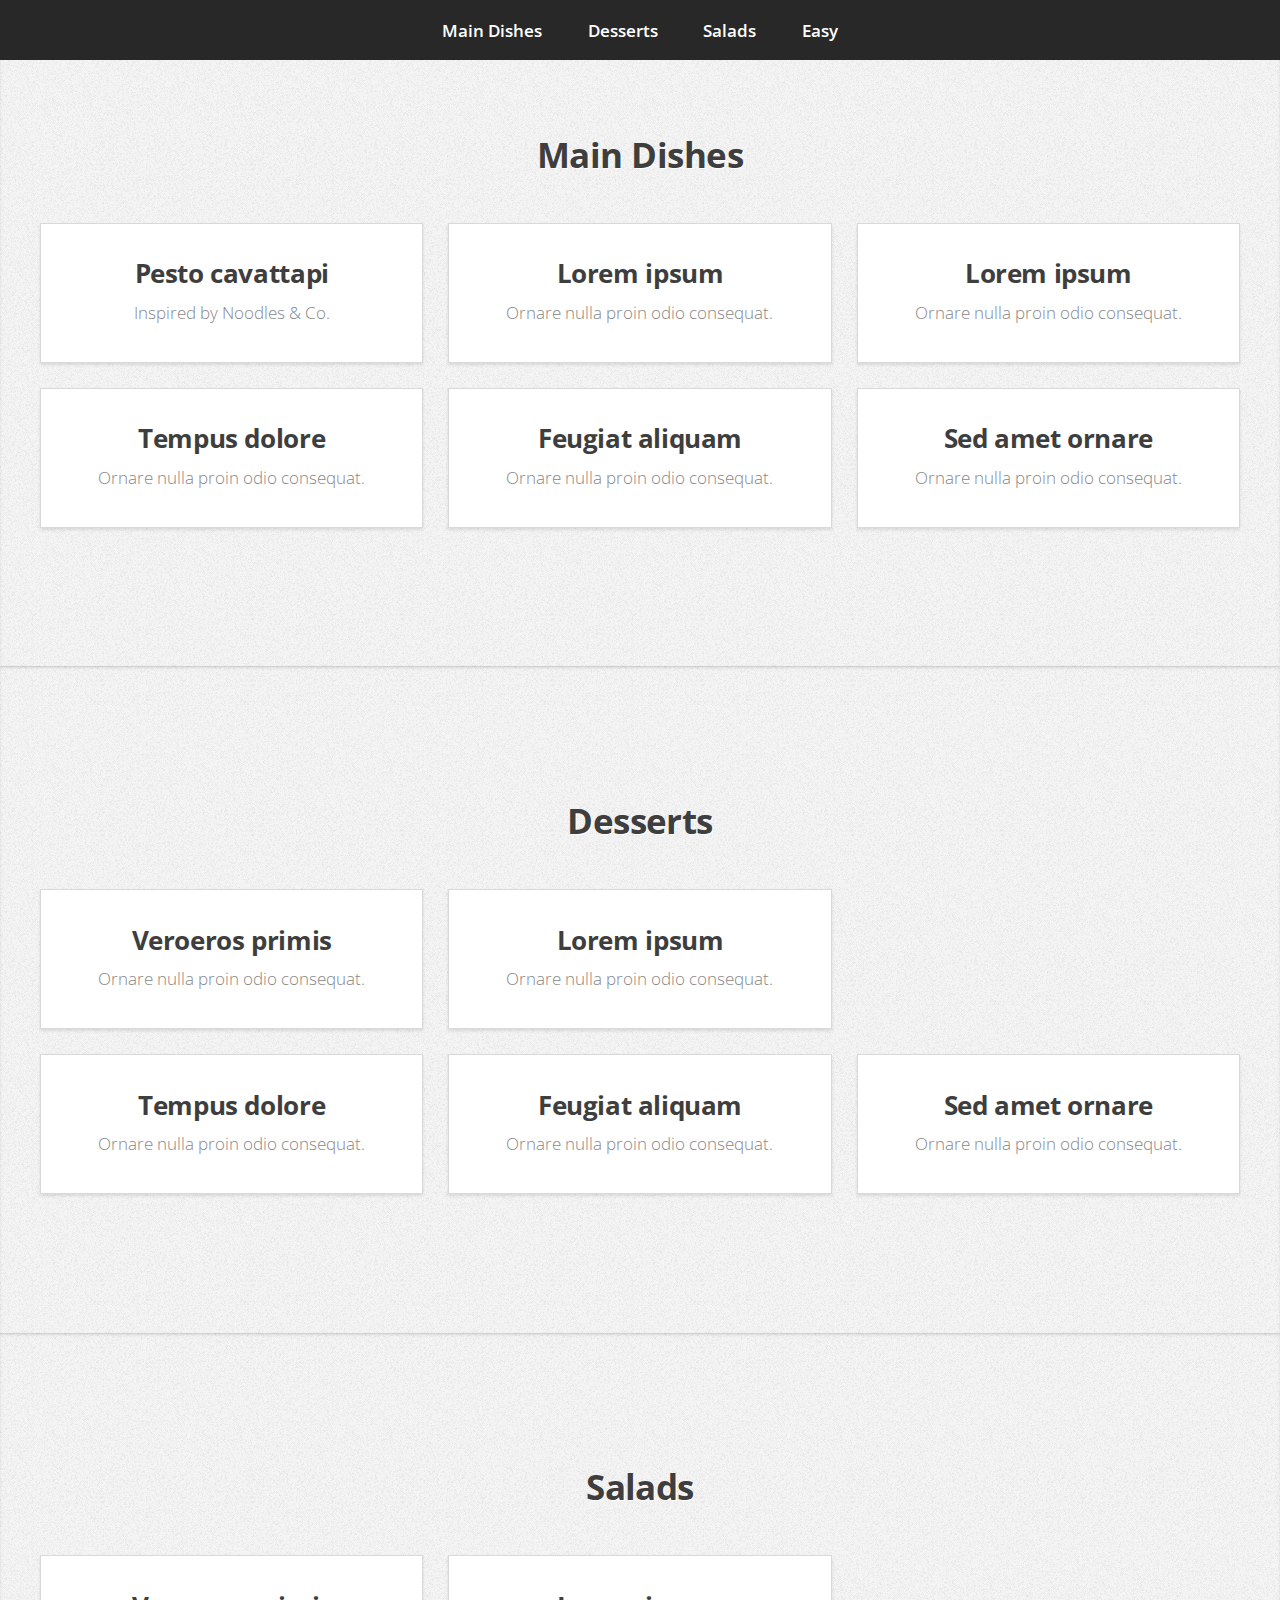
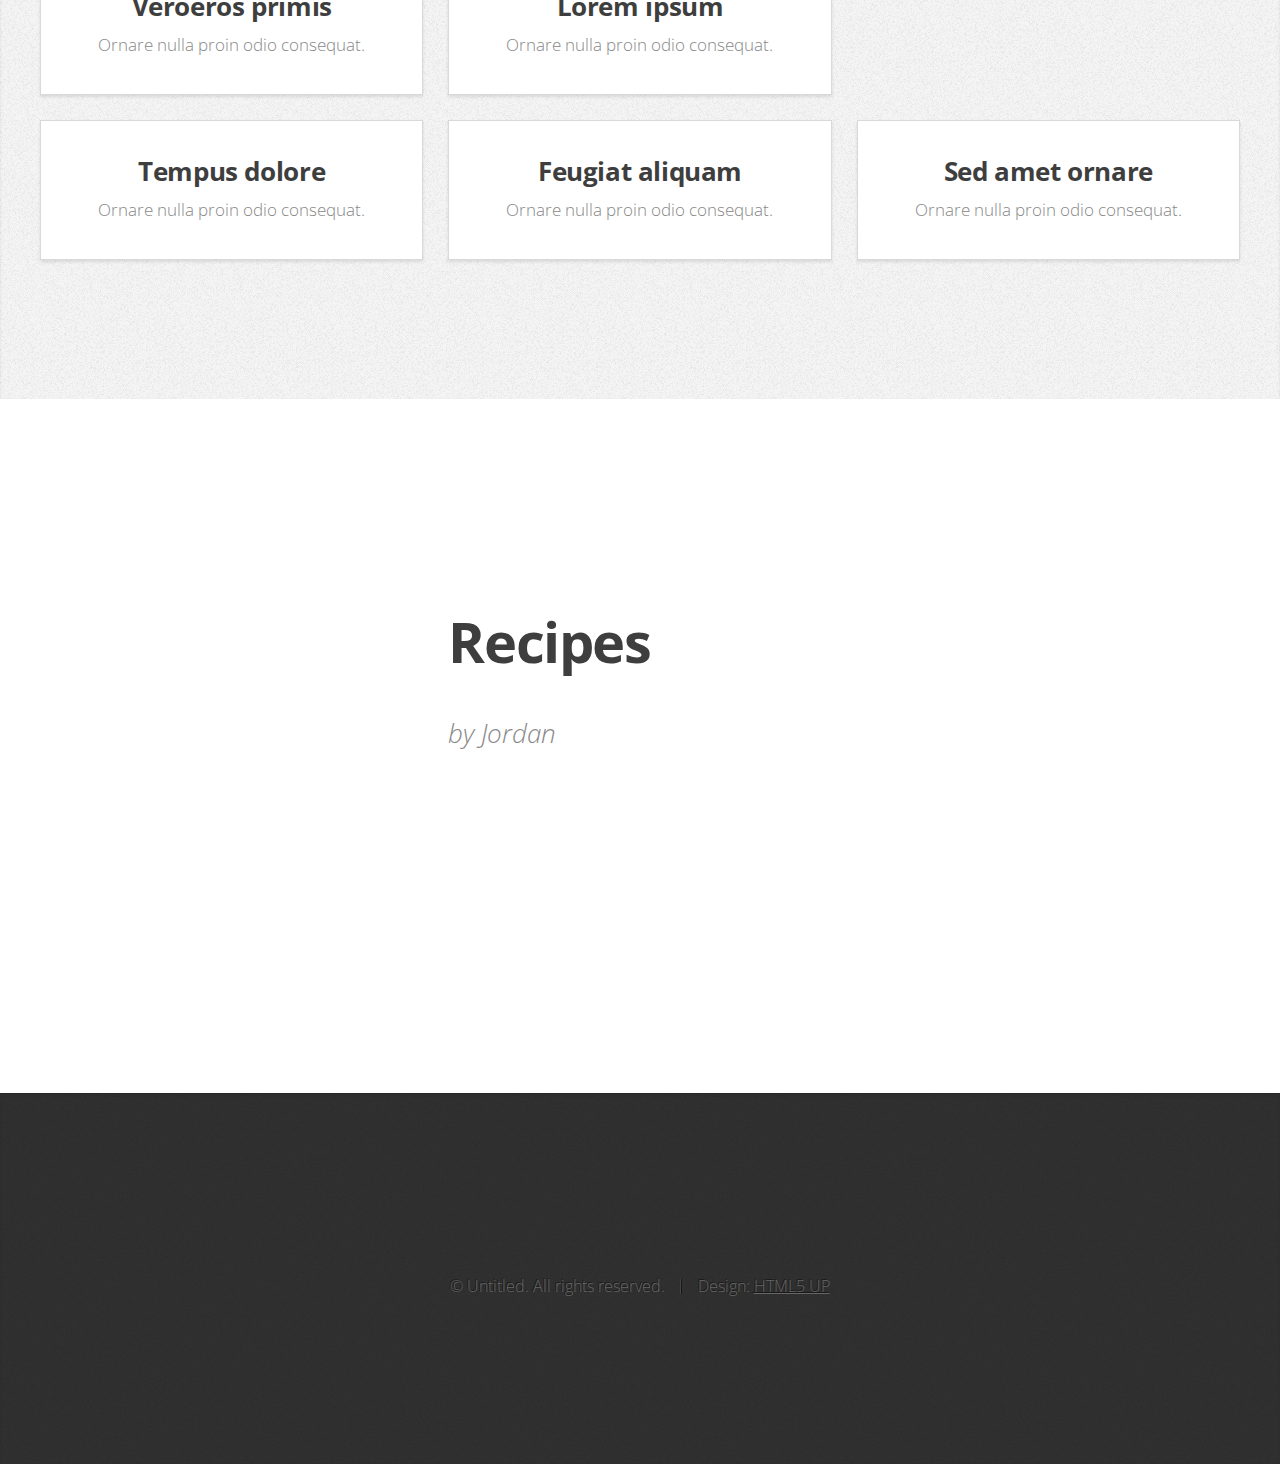
==== theme/index.html @ 8dac2a4b "initial commit" ====
<!DOCTYPE HTML>
<!--
	Miniport by HTML5 UP
	html5up.net | @ajlkn
	Free for personal and commercial use under the CCA 3.0 license (html5up.net/license)
-->
<html>
	<head>
		<title>Recipes</title>
		<meta charset="utf-8" />
		<meta name="viewport" content="width=device-width, initial-scale=1" />
		<!--[if lte IE 8]><script src="assets/js/ie/html5shiv.js"></script><![endif]-->
		<link rel="stylesheet" href="assets/css/main.css" />
		<!--[if lte IE 8]><link rel="stylesheet" href="assets/css/ie8.css" /><![endif]-->
		<!--[if lte IE 9]><link rel="stylesheet" href="assets/css/ie9.css" /><![endif]-->
	</head>
	<body>

		<!-- Nav -->
			<nav id="nav">
				<ul class="container">
					<li><a href="#main">Main Dishes</a></li>
					<li><a href="#desserts">Desserts</a></li>
					<li><a href="#salads">Salads</a></li>
					<li><a href="#contact">Easy</a></li>
				</ul>
			</nav>

		

		<!-- Work -->
			<!-- <div class="wrapper style2">
				<article id="work">
					<header>
						<h2>Here's all the stuff I do.</h2>
						<p>Odio turpis amet sed consequat eget posuere consequat.</p>
					</header>
					<div class="container">
						<div class="row">
							<div class="4u 12u(mobile)">
								<section class="box style1">
									<span class="icon featured fa-comments-o"></span>
									<h3>Consequat lorem</h3>
									<p>Ornare nulla proin odio consequat sapien vestibulum ipsum primis sed amet consequat lorem dolore.</p>
								</section>
							</div>
							<div class="4u 12u(mobile)">
								<section class="box style1">
									<span class="icon featured fa-camera-retro"></span>
									<h3>Lorem dolor tempus</h3>
									<p>Ornare nulla proin odio consequat sapien vestibulum ipsum primis sed amet consequat lorem dolore.</p>
								</section>
							</div>
							<div class="4u 12u(mobile)">
								<section class="box style1">
									<span class="icon featured fa-thumbs-o-up"></span>
									<h3>Feugiat posuere</h3>
									<p>Ornare nulla proin odio consequat sapien vestibulum ipsum primis sed amet consequat lorem dolore.</p>
								</section>
							</div>
						</div>
					</div>
					<footer>
						<p>Lorem ipsum dolor sit sapien vestibulum ipsum primis?</p>
						<a href="#portfolio" class="button big scrolly">See some of my recent work</a>
					</footer>
				</article>
			</div> -->

		<!-- Portfolio -->
			<div class="wrapper style3">
				<article id="main">
					<header>
						<h2>Main Dishes</h2>
						<!-- <p>Proin odio consequat  sapien vestibulum consequat lorem dolore feugiat lorem ipsum dolore.</p> -->
					</header>
					<div class="container">
						<div class="row">
							<div class="4u 12u(mobile)">
								<article class="box style2">
									<a href="#" class="image featured"><img src="images/pic00.jpg" alt="" /></a>
									<h3><a href="pesto.html">Pesto cavattapi</a></h3>
									<p>Inspired by Noodles & Co.</p>
								</article>
							</div>
							<div class="4u 12u(mobile)">
								<article class="box style2">
									<a href="#" class="image featured"><img src="images/pic03.jpg" alt="" /></a>
									<h3><a href="#">Lorem ipsum</a></h3>
									<p>Ornare nulla proin odio consequat.</p>
								</article>
							</div>
							<div class="4u 12u(mobile)">
								<article class="box style2">
									<a href="#" class="image featured"><img src="images/pic02.jpg" alt="" /></a>
									<h3><a href="#">Lorem ipsum</a></h3>
									<p>Ornare nulla proin odio consequat.</p>
								</article>
							</div>
						</div>
						<div class="row">
							<div class="4u 12u(mobile)">
								<article class="box style2">
									<a href="#" class="image featured"><img src="images/pic04.jpg" alt="" /></a>
									<h3><a href="#">Tempus dolore</a></h3>
									<p>Ornare nulla proin odio consequat.</p>
								</article>
							</div>
							<div class="4u 12u(mobile)">
								<article class="box style2">
									<a href="#" class="image featured"><img src="images/pic05.jpg" alt="" /></a>
									<h3><a href="#">Feugiat aliquam</a></h3>
									<p>Ornare nulla proin odio consequat.</p>
								</article>
							</div>
							<div class="4u 12u(mobile)">
								<article class="box style2">
									<a href="#" class="image featured"><img src="images/pic06.jpg" alt="" /></a>
									<h3><a href="#">Sed amet ornare</a></h3>
									<p>Ornare nulla proin odio consequat.</p>
								</article>
							</div>
						</div>
					</div>
					<!-- <footer>
						<p>Lorem ipsum dolor sit sapien vestibulum ipsum primis?</p>
						<a href="#contact" class="button big scrolly">Get in touch with me</a>
					</footer> -->
				</article>
			</div>


			<!-- Portfolio -->
			<div class="wrapper style3">
				<article id="desserts">
					<header>
						<h2>Desserts</h2>
						<!-- <p>Proin odio consequat  sapien vestibulum consequat lorem dolore feugiat lorem ipsum dolore.</p> -->
					</header>
					<div class="container">
						<div class="row">
							<div class="4u 12u(mobile)">
								<article class="box style2">
									<a href="#" class="image featured"><img src="images/pic021.jpg" alt="" /></a>
									<h3><a href="#">Veroeros primis</a></h3>
									<p>Ornare nulla proin odio consequat.</p>
								</article>
							</div>
							<div class="4u 12u(mobile)">
								<article class="box style2">
									<a href="#" class="image featured"><img src="images/pic031.jpg" alt="" /></a>
									<h3><a href="#">Lorem ipsum</a></h3>
									<p>Ornare nulla proin odio consequat.</p>
								</article>
							</div>
						</div>
						<div class="row">
							<div class="4u 12u(mobile)">
								<article class="box style2">
									<a href="#" class="image featured"><img src="images/pic041.jpg" alt="" /></a>
									<h3><a href="#">Tempus dolore</a></h3>
									<p>Ornare nulla proin odio consequat.</p>
								</article>
							</div>
							<div class="4u 12u(mobile)">
								<article class="box style2">
									<a href="#" class="image featured"><img src="images/pic051.jpg" alt="" /></a>
									<h3><a href="#">Feugiat aliquam</a></h3>
									<p>Ornare nulla proin odio consequat.</p>
								</article>
							</div>
							<div class="4u 12u(mobile)">
								<article class="box style2">
									<a href="#" class="image featured"><img src="images/pic061.jpg" alt="" /></a>
									<h3><a href="#">Sed amet ornare</a></h3>
									<p>Ornare nulla proin odio consequat.</p>
								</article>
							</div>
						</div>
					</div>
					<!-- <footer>
						<p>Lorem ipsum dolor sit sapien vestibulum ipsum primis?</p>
						<a href="#contact" class="button big scrolly">Get in touch with me</a>
					</footer> -->
				</article>
			</div>


			<!-- Portfolio -->
			<div class="wrapper style3">
				<article id="salads">
					<header>
						<h2>Salads</h2>
						<!-- <p>Proin odio consequat  sapien vestibulum consequat lorem dolore feugiat lorem ipsum dolore.</p> -->
					</header>
					<div class="container">
						<div class="row">
							<div class="4u 12u(mobile)">
								<article class="box style2">
									<a href="#" class="image featured"><img src="images/pic022.jpg" alt="" /></a>
									<h3><a href="#">Veroeros primis</a></h3>
									<p>Ornare nulla proin odio consequat.</p>
								</article>
							</div>
							<div class="4u 12u(mobile)">
								<article class="box style2">
									<a href="#" class="image featured"><img src="images/pic032.jpg" alt="" /></a>
									<h3><a href="#">Lorem ipsum</a></h3>
									<p>Ornare nulla proin odio consequat.</p>
								</article>
							</div>
						</div>
						<div class="row">
							<div class="4u 12u(mobile)">
								<article class="box style2">
									<a href="#" class="image featured"><img src="images/pic042.jpg" alt="" /></a>
									<h3><a href="#">Tempus dolore</a></h3>
									<p>Ornare nulla proin odio consequat.</p>
								</article>
							</div>
							<div class="4u 12u(mobile)">
								<article class="box style2">
									<a href="#" class="image featured"><img src="images/pic052.jpg" alt="" /></a>
									<h3><a href="#">Feugiat aliquam</a></h3>
									<p>Ornare nulla proin odio consequat.</p>
								</article>
							</div>
							<div class="4u 12u(mobile)">
								<article class="box style2">
									<a href="#" class="image featured"><img src="images/pic062.jpg" alt="" /></a>
									<h3><a href="#">Sed amet ornare</a></h3>
									<p>Ornare nulla proin odio consequat.</p>
								</article>
							</div>
						</div>
					</div>
					<!-- <footer>
						<p>Lorem ipsum dolor sit sapien vestibulum ipsum primis?</p>
						<a href="#contact" class="button big scrolly">Get in touch with me</a>
					</footer> -->
				</article>
			</div>

			<!-- Home -->
			<div class="wrapper style1 first">
				<article class="container" id="top">
					<div class="row">
						<div class="4u 12u(mobile)">
							<span class="image fit"><img src="images/avatar.png" alt="" /></span>
						</div>
						<div class="8u 12u(mobile)">
							<header>
								<h1><strong>Recipes</strong></h1>
							</header>
							<p><i>by Jordan</i></p>

						</div>
					</div>
				</article>
			</div>

		<!-- Contact -->
			<div class="wrapper style4">
				<article id="contact" class="container 75%">
					<!-- <header>
						<h2>Have me make stuff for you.</h2>
						<p>Ornare nulla proin odio consequat sapien vestibulum ipsum sed lorem.</p>
					</header>
					<div>
						<div class="row">
							<div class="12u">
								<form method="post" action="#">
									<div>
										<div class="row">
											<div class="6u 12u(mobile)">
												<input type="text" name="name" id="name" placeholder="Name" />
											</div>
											<div class="6u 12u(mobile)">
												<input type="text" name="email" id="email" placeholder="Email" />
											</div>
										</div>
										<div class="row">
											<div class="12u">
												<input type="text" name="subject" id="subject" placeholder="Subject" />
											</div>
										</div>
										<div class="row">
											<div class="12u">
												<textarea name="message" id="message" placeholder="Message"></textarea>
											</div>
										</div>
										<div class="row 200%">
											<div class="12u">
												<ul class="actions">
													<li><input type="submit" value="Send Message" /></li>
													<li><input type="reset" value="Clear Form" class="alt" /></li>
												</ul>
											</div>
										</div>
									</div>
								</form>
							</div>
						</div>
						<div class="row">
							<div class="12u">
								<hr />
								<h3>Find me on ...</h3>
								<ul class="social">
									<li><a href="#" class="icon fa-twitter"><span class="label">Twitter</span></a></li>
									<li><a href="#" class="icon fa-facebook"><span class="label">Facebook</span></a></li>
									<li><a href="#" class="icon fa-dribbble"><span class="label">Dribbble</span></a></li>
									<li><a href="#" class="icon fa-linkedin"><span class="label">LinkedIn</span></a></li>
									<li><a href="#" class="icon fa-tumblr"><span class="label">Tumblr</span></a></li>
									<li><a href="#" class="icon fa-google-plus"><span class="label">Google+</span></a></li>
									<li><a href="#" class="icon fa-github"><span class="label">Github</span></a></li>
									
									<li><a href="#" class="icon fa-rss"><span>RSS</span></a></li>
									<li><a href="#" class="icon fa-instagram"><span>Instagram</span></a></li>
									<li><a href="#" class="icon fa-foursquare"><span>Foursquare</span></a></li>
									<li><a href="#" class="icon fa-skype"><span>Skype</span></a></li>
									<li><a href="#" class="icon fa-soundcloud"><span>Soundcloud</span></a></li>
									<li><a href="#" class="icon fa-youtube"><span>YouTube</span></a></li>
									<li><a href="#" class="icon fa-blogger"><span>Blogger</span></a></li>
									<li><a href="#" class="icon fa-flickr"><span>Flickr</span></a></li>
									<li><a href="#" class="icon fa-vimeo"><span>Vimeo</span></a></li>
									
								</ul>
								<hr />
							</div>
						</div>
					</div> -->
					<footer>
						<ul id="copyright">
							<li>&copy; Untitled. All rights reserved.</li><li>Design: <a href="http://html5up.net">HTML5 UP</a></li>
						</ul>
					</footer>
				</article>
			</div>

		<!-- Scripts -->
			<script src="assets/js/jquery.min.js"></script>
			<script src="assets/js/jquery.scrolly.min.js"></script>
			<script src="assets/js/skel.min.js"></script>
			<script src="assets/js/skel-viewport.min.js"></script>
			<script src="assets/js/util.js"></script>
			<!--[if lte IE 8]><script src="assets/js/ie/respond.min.js"></script><![endif]-->
			<script src="assets/js/main.js"></script>

	</body>
</html>
---- theme/assets/css/main.css ----
@import url("https://fonts.googleapis.com/css?family=Open+Sans:300,300italic,600,600italic,700");
@import url("font-awesome.min.css");

/*
	Miniport by HTML5 UP
	html5up.net | @ajlkn
	Free for personal and commercial use under the CCA 3.0 license (html5up.net/license)
*/

/* Reset */

	html, body, div, span, applet, object, iframe, h1, h2, h3, h4, h5, h6, p, blockquote, pre, a, abbr, acronym, address, big, cite, code, del, dfn, em, img, ins, kbd, q, s, samp, small, strike, strong, sub, sup, tt, var, b, u, i, center, dl, dt, dd, ol, ul, li, fieldset, form, label, legend, table, caption, tbody, tfoot, thead, tr, th, td, article, aside, canvas, details, embed, figure, figcaption, footer, header, hgroup, menu, nav, output, ruby, section, summary, time, mark, audio, video {
		margin: 0;
		padding: 0;
		border: 0;
		font-size: 100%;
		font: inherit;
		vertical-align: baseline;
	}

	article, aside, details, figcaption, figure, footer, header, hgroup, menu, nav, section {
		display: block;
	}

	body {
		line-height: 1;
	}

	ol, ul {
		list-style: none;
	}

	blockquote, q {
		quotes: none;
	}

	blockquote:before, blockquote:after, q:before, q:after {
		content: '';
		content: none;
	}

	table {
		border-collapse: collapse;
		border-spacing: 0;
	}

	body {
		-webkit-text-size-adjust: none;
	}

/* Box Model */

	*, *:before, *:after {
		-moz-box-sizing: border-box;
		-webkit-box-sizing: border-box;
		box-sizing: border-box;
	}

/* Containers */

	.container {
		margin-left: auto;
		margin-right: auto;
	}

	.container.\31 25\25 {
		width: 100%;
		max-width: 1200px;
		min-width: 960px;
	}

	.container.\37 5\25 {
		width: 720px;
	}

	.container.\35 0\25 {
		width: 480px;
	}

	.container.\32 5\25 {
		width: 240px;
	}

	.container {
		width: 960px;
	}

	@media screen and (min-width: 737px) {

		.container.\31 25\25 {
			width: 100%;
			max-width: 1500px;
			min-width: 1200px;
		}

		.container.\37 5\25 {
			width: 900px;
		}

		.container.\35 0\25 {
			width: 600px;
		}

		.container.\32 5\25 {
			width: 300px;
		}

		.container {
			width: 1200px;
		}

	}

	@media screen and (min-width: 737px) and (max-width: 1200px) {

		.container.\31 25\25 {
			width: 100%;
			max-width: 1200px;
			min-width: 960px;
		}

		.container.\37 5\25 {
			width: 720px;
		}

		.container.\35 0\25 {
			width: 480px;
		}

		.container.\32 5\25 {
			width: 240px;
		}

		.container {
			width: 960px;
		}

	}

	@media screen and (max-width: 736px) {

		.container.\31 25\25 {
			width: 100%;
			max-width: 125%;
			min-width: 100%;
		}

		.container.\37 5\25 {
			width: 75%;
		}

		.container.\35 0\25 {
			width: 50%;
		}

		.container.\32 5\25 {
			width: 25%;
		}

		.container {
			width: 100% !important;
		}

	}

/* Grid */

	.row {
		border-bottom: solid 1px transparent;
		-moz-box-sizing: border-box;
		-webkit-box-sizing: border-box;
		box-sizing: border-box;
	}

	.row > * {
		float: left;
		-moz-box-sizing: border-box;
		-webkit-box-sizing: border-box;
		box-sizing: border-box;
	}

	.row:after, .row:before {
		content: '';
		display: block;
		clear: both;
		height: 0;
	}

	.row.uniform > * > :first-child {
		margin-top: 0;
	}

	.row.uniform > * > :last-child {
		margin-bottom: 0;
	}

	.row.\30 \25 > * {
		padding: 0 0 0 0px;
	}

	.row.\30 \25 {
		margin: 0 0 -1px 0px;
	}

	.row.uniform.\30 \25 > * {
		padding: 0px 0 0 0px;
	}

	.row.uniform.\30 \25 {
		margin: 0px 0 -1px 0px;
	}

	.row > * {
		padding: 0 0 0 40px;
	}

	.row {
		margin: 0 0 -1px -40px;
	}

	.row.uniform > * {
		padding: 40px 0 0 40px;
	}

	.row.uniform {
		margin: -40px 0 -1px -40px;
	}

	.row.\32 00\25 > * {
		padding: 0 0 0 80px;
	}

	.row.\32 00\25 {
		margin: 0 0 -1px -80px;
	}

	.row.uniform.\32 00\25 > * {
		padding: 80px 0 0 80px;
	}

	.row.uniform.\32 00\25 {
		margin: -80px 0 -1px -80px;
	}

	.row.\31 50\25 > * {
		padding: 0 0 0 60px;
	}

	.row.\31 50\25 {
		margin: 0 0 -1px -60px;
	}

	.row.uniform.\31 50\25 > * {
		padding: 60px 0 0 60px;
	}

	.row.uniform.\31 50\25 {
		margin: -60px 0 -1px -60px;
	}

	.row.\35 0\25 > * {
		padding: 0 0 0 20px;
	}

	.row.\35 0\25 {
		margin: 0 0 -1px -20px;
	}

	.row.uniform.\35 0\25 > * {
		padding: 20px 0 0 20px;
	}

	.row.uniform.\35 0\25 {
		margin: -20px 0 -1px -20px;
	}

	.row.\32 5\25 > * {
		padding: 0 0 0 10px;
	}

	.row.\32 5\25 {
		margin: 0 0 -1px -10px;
	}

	.row.uniform.\32 5\25 > * {
		padding: 10px 0 0 10px;
	}

	.row.uniform.\32 5\25 {
		margin: -10px 0 -1px -10px;
	}

	.\31 2u, .\31 2u\24 {
		width: 100%;
		clear: none;
		margin-left: 0;
	}

	.\31 1u, .\31 1u\24 {
		width: 91.6666666667%;
		clear: none;
		margin-left: 0;
	}

	.\31 0u, .\31 0u\24 {
		width: 83.3333333333%;
		clear: none;
		margin-left: 0;
	}

	.\39 u, .\39 u\24 {
		width: 75%;
		clear: none;
		margin-left: 0;
	}

	.\38 u, .\38 u\24 {
		width: 66.6666666667%;
		clear: none;
		margin-left: 0;
	}

	.\37 u, .\37 u\24 {
		width: 58.3333333333%;
		clear: none;
		margin-left: 0;
	}

	.\36 u, .\36 u\24 {
		width: 50%;
		clear: none;
		margin-left: 0;
	}

	.\35 u, .\35 u\24 {
		width: 41.6666666667%;
		clear: none;
		margin-left: 0;
	}

	.\34 u, .\34 u\24 {
		width: 33.3333333333%;
		clear: none;
		margin-left: 0;
	}

	.\33 u, .\33 u\24 {
		width: 25%;
		clear: none;
		margin-left: 0;
	}

	.\32 u, .\32 u\24 {
		width: 16.6666666667%;
		clear: none;
		margin-left: 0;
	}

	.\31 u, .\31 u\24 {
		width: 8.3333333333%;
		clear: none;
		margin-left: 0;
	}

	.\31 2u\24 + *,
	.\31 1u\24 + *,
	.\31 0u\24 + *,
	.\39 u\24 + *,
	.\38 u\24 + *,
	.\37 u\24 + *,
	.\36 u\24 + *,
	.\35 u\24 + *,
	.\34 u\24 + *,
	.\33 u\24 + *,
	.\32 u\24 + *,
	.\31 u\24 + * {
		clear: left;
	}

	.\-11u {
		margin-left: 91.66667%;
	}

	.\-10u {
		margin-left: 83.33333%;
	}

	.\-9u {
		margin-left: 75%;
	}

	.\-8u {
		margin-left: 66.66667%;
	}

	.\-7u {
		margin-left: 58.33333%;
	}

	.\-6u {
		margin-left: 50%;
	}

	.\-5u {
		margin-left: 41.66667%;
	}

	.\-4u {
		margin-left: 33.33333%;
	}

	.\-3u {
		margin-left: 25%;
	}

	.\-2u {
		margin-left: 16.66667%;
	}

	.\-1u {
		margin-left: 8.33333%;
	}

	@media screen and (min-width: 737px) {

		.row > * {
			padding: 25px 0 0 25px;
		}

		.row {
			margin: -25px 0 -1px -25px;
		}

		.row.uniform > * {
			padding: 25px 0 0 25px;
		}

		.row.uniform {
			margin: -25px 0 -1px -25px;
		}

		.row.\32 00\25 > * {
			padding: 50px 0 0 50px;
		}

		.row.\32 00\25 {
			margin: -50px 0 -1px -50px;
		}

		.row.uniform.\32 00\25 > * {
			padding: 50px 0 0 50px;
		}

		.row.uniform.\32 00\25 {
			margin: -50px 0 -1px -50px;
		}

		.row.\31 50\25 > * {
			padding: 37.5px 0 0 37.5px;
		}

		.row.\31 50\25 {
			margin: -37.5px 0 -1px -37.5px;
		}

		.row.uniform.\31 50\25 > * {
			padding: 37.5px 0 0 37.5px;
		}

		.row.uniform.\31 50\25 {
			margin: -37.5px 0 -1px -37.5px;
		}

		.row.\35 0\25 > * {
			padding: 12.5px 0 0 12.5px;
		}

		.row.\35 0\25 {
			margin: -12.5px 0 -1px -12.5px;
		}

		.row.uniform.\35 0\25 > * {
			padding: 12.5px 0 0 12.5px;
		}

		.row.uniform.\35 0\25 {
			margin: -12.5px 0 -1px -12.5px;
		}

		.row.\32 5\25 > * {
			padding: 6.25px 0 0 6.25px;
		}

		.row.\32 5\25 {
			margin: -6.25px 0 -1px -6.25px;
		}

		.row.uniform.\32 5\25 > * {
			padding: 6.25px 0 0 6.25px;
		}

		.row.uniform.\32 5\25 {
			margin: -6.25px 0 -1px -6.25px;
		}

		.\31 2u\28desktop\29, .\31 2u\24\28desktop\29 {
			width: 100%;
			clear: none;
			margin-left: 0;
		}

		.\31 1u\28desktop\29, .\31 1u\24\28desktop\29 {
			width: 91.6666666667%;
			clear: none;
			margin-left: 0;
		}

		.\31 0u\28desktop\29, .\31 0u\24\28desktop\29 {
			width: 83.3333333333%;
			clear: none;
			margin-left: 0;
		}

		.\39 u\28desktop\29, .\39 u\24\28desktop\29 {
			width: 75%;
			clear: none;
			margin-left: 0;
		}

		.\38 u\28desktop\29, .\38 u\24\28desktop\29 {
			width: 66.6666666667%;
			clear: none;
			margin-left: 0;
		}

		.\37 u\28desktop\29, .\37 u\24\28desktop\29 {
			width: 58.3333333333%;
			clear: none;
			margin-left: 0;
		}

		.\36 u\28desktop\29, .\36 u\24\28desktop\29 {
			width: 50%;
			clear: none;
			margin-left: 0;
		}

		.\35 u\28desktop\29, .\35 u\24\28desktop\29 {
			width: 41.6666666667%;
			clear: none;
			margin-left: 0;
		}

		.\34 u\28desktop\29, .\34 u\24\28desktop\29 {
			width: 33.3333333333%;
			clear: none;
			margin-left: 0;
		}

		.\33 u\28desktop\29, .\33 u\24\28desktop\29 {
			width: 25%;
			clear: none;
			margin-left: 0;
		}

		.\32 u\28desktop\29, .\32 u\24\28desktop\29 {
			width: 16.6666666667%;
			clear: none;
			margin-left: 0;
		}

		.\31 u\28desktop\29, .\31 u\24\28desktop\29 {
			width: 8.3333333333%;
			clear: none;
			margin-left: 0;
		}

		.\31 2u\24\28desktop\29 + *,
		.\31 1u\24\28desktop\29 + *,
		.\31 0u\24\28desktop\29 + *,
		.\39 u\24\28desktop\29 + *,
		.\38 u\24\28desktop\29 + *,
		.\37 u\24\28desktop\29 + *,
		.\36 u\24\28desktop\29 + *,
		.\35 u\24\28desktop\29 + *,
		.\34 u\24\28desktop\29 + *,
		.\33 u\24\28desktop\29 + *,
		.\32 u\24\28desktop\29 + *,
		.\31 u\24\28desktop\29 + * {
			clear: left;
		}

		.\-11u\28desktop\29 {
			margin-left: 91.66667%;
		}

		.\-10u\28desktop\29 {
			margin-left: 83.33333%;
		}

		.\-9u\28desktop\29 {
			margin-left: 75%;
		}

		.\-8u\28desktop\29 {
			margin-left: 66.66667%;
		}

		.\-7u\28desktop\29 {
			margin-left: 58.33333%;
		}

		.\-6u\28desktop\29 {
			margin-left: 50%;
		}

		.\-5u\28desktop\29 {
			margin-left: 41.66667%;
		}

		.\-4u\28desktop\29 {
			margin-left: 33.33333%;
		}

		.\-3u\28desktop\29 {
			margin-left: 25%;
		}

		.\-2u\28desktop\29 {
			margin-left: 16.66667%;
		}

		.\-1u\28desktop\29 {
			margin-left: 8.33333%;
		}

	}

	@media screen and (min-width: 737px) and (max-width: 1200px) {

		.row > * {
			padding: 25px 0 0 25px;
		}

		.row {
			margin: -25px 0 -1px -25px;
		}

		.row.uniform > * {
			padding: 25px 0 0 25px;
		}

		.row.uniform {
			margin: -25px 0 -1px -25px;
		}

		.row.\32 00\25 > * {
			padding: 50px 0 0 50px;
		}

		.row.\32 00\25 {
			margin: -50px 0 -1px -50px;
		}

		.row.uniform.\32 00\25 > * {
			padding: 50px 0 0 50px;
		}

		.row.uniform.\32 00\25 {
			margin: -50px 0 -1px -50px;
		}

		.row.\31 50\25 > * {
			padding: 37.5px 0 0 37.5px;
		}

		.row.\31 50\25 {
			margin: -37.5px 0 -1px -37.5px;
		}

		.row.uniform.\31 50\25 > * {
			padding: 37.5px 0 0 37.5px;
		}

		.row.uniform.\31 50\25 {
			margin: -37.5px 0 -1px -37.5px;
		}

		.row.\35 0\25 > * {
			padding: 12.5px 0 0 12.5px;
		}

		.row.\35 0\25 {
			margin: -12.5px 0 -1px -12.5px;
		}

		.row.uniform.\35 0\25 > * {
			padding: 12.5px 0 0 12.5px;
		}

		.row.uniform.\35 0\25 {
			margin: -12.5px 0 -1px -12.5px;
		}

		.row.\32 5\25 > * {
			padding: 6.25px 0 0 6.25px;
		}

		.row.\32 5\25 {
			margin: -6.25px 0 -1px -6.25px;
		}

		.row.uniform.\32 5\25 > * {
			padding: 6.25px 0 0 6.25px;
		}

		.row.uniform.\32 5\25 {
			margin: -6.25px 0 -1px -6.25px;
		}

		.\31 2u\28tablet\29, .\31 2u\24\28tablet\29 {
			width: 100%;
			clear: none;
			margin-left: 0;
		}

		.\31 1u\28tablet\29, .\31 1u\24\28tablet\29 {
			width: 91.6666666667%;
			clear: none;
			margin-left: 0;
		}

		.\31 0u\28tablet\29, .\31 0u\24\28tablet\29 {
			width: 83.3333333333%;
			clear: none;
			margin-left: 0;
		}

		.\39 u\28tablet\29, .\39 u\24\28tablet\29 {
			width: 75%;
			clear: none;
			margin-left: 0;
		}

		.\38 u\28tablet\29, .\38 u\24\28tablet\29 {
			width: 66.6666666667%;
			clear: none;
			margin-left: 0;
		}

		.\37 u\28tablet\29, .\37 u\24\28tablet\29 {
			width: 58.3333333333%;
			clear: none;
			margin-left: 0;
		}

		.\36 u\28tablet\29, .\36 u\24\28tablet\29 {
			width: 50%;
			clear: none;
			margin-left: 0;
		}

		.\35 u\28tablet\29, .\35 u\24\28tablet\29 {
			width: 41.6666666667%;
			clear: none;
			margin-left: 0;
		}

		.\34 u\28tablet\29, .\34 u\24\28tablet\29 {
			width: 33.3333333333%;
			clear: none;
			margin-left: 0;
		}

		.\33 u\28tablet\29, .\33 u\24\28tablet\29 {
			width: 25%;
			clear: none;
			margin-left: 0;
		}

		.\32 u\28tablet\29, .\32 u\24\28tablet\29 {
			width: 16.6666666667%;
			clear: none;
			margin-left: 0;
		}

		.\31 u\28tablet\29, .\31 u\24\28tablet\29 {
			width: 8.3333333333%;
			clear: none;
			margin-left: 0;
		}

		.\31 2u\24\28tablet\29 + *,
		.\31 1u\24\28tablet\29 + *,
		.\31 0u\24\28tablet\29 + *,
		.\39 u\24\28tablet\29 + *,
		.\38 u\24\28tablet\29 + *,
		.\37 u\24\28tablet\29 + *,
		.\36 u\24\28tablet\29 + *,
		.\35 u\24\28tablet\29 + *,
		.\34 u\24\28tablet\29 + *,
		.\33 u\24\28tablet\29 + *,
		.\32 u\24\28tablet\29 + *,
		.\31 u\24\28tablet\29 + * {
			clear: left;
		}

		.\-11u\28tablet\29 {
			margin-left: 91.66667%;
		}

		.\-10u\28tablet\29 {
			margin-left: 83.33333%;
		}

		.\-9u\28tablet\29 {
			margin-left: 75%;
		}

		.\-8u\28tablet\29 {
			margin-left: 66.66667%;
		}

		.\-7u\28tablet\29 {
			margin-left: 58.33333%;
		}

		.\-6u\28tablet\29 {
			margin-left: 50%;
		}

		.\-5u\28tablet\29 {
			margin-left: 41.66667%;
		}

		.\-4u\28tablet\29 {
			margin-left: 33.33333%;
		}

		.\-3u\28tablet\29 {
			margin-left: 25%;
		}

		.\-2u\28tablet\29 {
			margin-left: 16.66667%;
		}

		.\-1u\28tablet\29 {
			margin-left: 8.33333%;
		}

	}

	@media screen and (max-width: 736px) {

		.row > * {
			padding: 15px 0 0 15px;
		}

		.row {
			margin: -15px 0 -1px -15px;
		}

		.row.uniform > * {
			padding: 15px 0 0 15px;
		}

		.row.uniform {
			margin: -15px 0 -1px -15px;
		}

		.row.\32 00\25 > * {
			padding: 30px 0 0 30px;
		}

		.row.\32 00\25 {
			margin: -30px 0 -1px -30px;
		}

		.row.uniform.\32 00\25 > * {
			padding: 30px 0 0 30px;
		}

		.row.uniform.\32 00\25 {
			margin: -30px 0 -1px -30px;
		}

		.row.\31 50\25 > * {
			padding: 22.5px 0 0 22.5px;
		}

		.row.\31 50\25 {
			margin: -22.5px 0 -1px -22.5px;
		}

		.row.uniform.\31 50\25 > * {
			padding: 22.5px 0 0 22.5px;
		}

		.row.uniform.\31 50\25 {
			margin: -22.5px 0 -1px -22.5px;
		}

		.row.\35 0\25 > * {
			padding: 7.5px 0 0 7.5px;
		}

		.row.\35 0\25 {
			margin: -7.5px 0 -1px -7.5px;
		}

		.row.uniform.\35 0\25 > * {
			padding: 7.5px 0 0 7.5px;
		}

		.row.uniform.\35 0\25 {
			margin: -7.5px 0 -1px -7.5px;
		}

		.row.\32 5\25 > * {
			padding: 3.75px 0 0 3.75px;
		}

		.row.\32 5\25 {
			margin: -3.75px 0 -1px -3.75px;
		}

		.row.uniform.\32 5\25 > * {
			padding: 3.75px 0 0 3.75px;
		}

		.row.uniform.\32 5\25 {
			margin: -3.75px 0 -1px -3.75px;
		}

		.\31 2u\28mobile\29, .\31 2u\24\28mobile\29 {
			width: 100%;
			clear: none;
			margin-left: 0;
		}

		.\31 1u\28mobile\29, .\31 1u\24\28mobile\29 {
			width: 91.6666666667%;
			clear: none;
			margin-left: 0;
		}

		.\31 0u\28mobile\29, .\31 0u\24\28mobile\29 {
			width: 83.3333333333%;
			clear: none;
			margin-left: 0;
		}

		.\39 u\28mobile\29, .\39 u\24\28mobile\29 {
			width: 75%;
			clear: none;
			margin-left: 0;
		}

		.\38 u\28mobile\29, .\38 u\24\28mobile\29 {
			width: 66.6666666667%;
			clear: none;
			margin-left: 0;
		}

		.\37 u\28mobile\29, .\37 u\24\28mobile\29 {
			width: 58.3333333333%;
			clear: none;
			margin-left: 0;
		}

		.\36 u\28mobile\29, .\36 u\24\28mobile\29 {
			width: 50%;
			clear: none;
			margin-left: 0;
		}

		.\35 u\28mobile\29, .\35 u\24\28mobile\29 {
			width: 41.6666666667%;
			clear: none;
			margin-left: 0;
		}

		.\34 u\28mobile\29, .\34 u\24\28mobile\29 {
			width: 33.3333333333%;
			clear: none;
			margin-left: 0;
		}

		.\33 u\28mobile\29, .\33 u\24\28mobile\29 {
			width: 25%;
			clear: none;
			margin-left: 0;
		}

		.\32 u\28mobile\29, .\32 u\24\28mobile\29 {
			width: 16.6666666667%;
			clear: none;
			margin-left: 0;
		}

		.\31 u\28mobile\29, .\31 u\24\28mobile\29 {
			width: 8.3333333333%;
			clear: none;
			margin-left: 0;
		}

		.\31 2u\24\28mobile\29 + *,
		.\31 1u\24\28mobile\29 + *,
		.\31 0u\24\28mobile\29 + *,
		.\39 u\24\28mobile\29 + *,
		.\38 u\24\28mobile\29 + *,
		.\37 u\24\28mobile\29 + *,
		.\36 u\24\28mobile\29 + *,
		.\35 u\24\28mobile\29 + *,
		.\34 u\24\28mobile\29 + *,
		.\33 u\24\28mobile\29 + *,
		.\32 u\24\28mobile\29 + *,
		.\31 u\24\28mobile\29 + * {
			clear: left;
		}

		.\-11u\28mobile\29 {
			margin-left: 91.66667%;
		}

		.\-10u\28mobile\29 {
			margin-left: 83.33333%;
		}

		.\-9u\28mobile\29 {
			margin-left: 75%;
		}

		.\-8u\28mobile\29 {
			margin-left: 66.66667%;
		}

		.\-7u\28mobile\29 {
			margin-left: 58.33333%;
		}

		.\-6u\28mobile\29 {
			margin-left: 50%;
		}

		.\-5u\28mobile\29 {
			margin-left: 41.66667%;
		}

		.\-4u\28mobile\29 {
			margin-left: 33.33333%;
		}

		.\-3u\28mobile\29 {
			margin-left: 25%;
		}

		.\-2u\28mobile\29 {
			margin-left: 16.66667%;
		}

		.\-1u\28mobile\29 {
			margin-left: 8.33333%;
		}

	}

/* Basic */

	body, input, textarea, select {
		font-family: 'Open Sans', sans-serif;
		line-height: 1.85em;
		color: #888;
		font-weight: 300;
	}

		body.is-loading *, input.is-loading *, textarea.is-loading *, select.is-loading * {
			-moz-transition: none !important;
			-webkit-transition: none !important;
			-ms-transition: none !important;
			transition: none !important;
			-moz-animation: none !important;
			-webkit-animation: none !important;
			-ms-animation: none !important;
			animation: none !important;
		}

	a {
		-moz-transition: color .2s ease-in-out;
		-webkit-transition: color .2s ease-in-out;
		-ms-transition: color .2s ease-in-out;
		transition: color .2s ease-in-out;
		color: #43B3E0;
		text-decoration: underline;
	}

		a:hover {
			color: #43bff0 !important;
		}

		a img {
			border: 0;
		}

	b, strong {
		font-weight: 600;
		color: #3e3e3e;
	}

	i, em {
		font-style: italic;
	}

	sub {
		position: relative;
		top: 0.5em;
		font-size: 0.8em;
	}

	sup {
		position: relative;
		top: -0.5em;
		font-size: 0.8em;
	}

	blockquote {
		border-left: solid 0.75em #eee;
		padding: 1em 0 1em 1.5em;
		font-style: italic;
	}

	h1, h2, h3, h4, h5, h6 {
		color: #3e3e3e;
	}

	h1 a, h2 a, h3 a, h4 a, h5 a, h6 a {
		text-decoration: none;
		color: inherit;
	}

	h2, h3, h4, h5, h6 {
		font-weight: 700;
	}

	h1 {
		font-weight: 300;
	}

		h1 strong {
			font-weight: 700;
		}

	em, i {
		font-style: italic;
	}

	br.clear {
		clear: both;
	}

	hr {
		border: 0;
		border-top: solid 1px #444;
		border-top-color: rgba(0, 0, 0, 0.35);
		box-shadow: 0px 1px 0px 0px rgba(255, 255, 255, 0.1);
		height: 1px;
		margin: 3em 0 4em 0;
	}

	p, ul, ol, dl, table {
		margin-bottom: 2em;
	}

/* Form */

	form label {
		color: #3e3e3e;
		font-weight: 700;
		display: block;
		margin: 0 0 0.5em 0;
	}

	form input[type=text],
	form input[type=email],
	form input[type=password],
	form select,
	form textarea {
		-moz-transition: background .2s ease-in-out, box-shadow .2s ease-in-out;
		-webkit-transition: background .2s ease-in-out, box-shadow .2s ease-in-out;
		-ms-transition: background .2s ease-in-out, box-shadow .2s ease-in-out;
		transition: background .2s ease-in-out, box-shadow .2s ease-in-out;
		-webkit-appearance: none;
		display: block;
		border: 0;
		padding: 0.75em;
		font-size: 1em;
		border-radius: 8px;
		border: solid 1px #ddd;
		background: #fff;
		color: #bbb;
		box-shadow: inset 0px 2px 3px 1px rgba(0, 0, 0, 0.05), 0px 1px 0px 0px rgba(255, 255, 255, 0.025);
		width: 100%;
	}

		form input[type=text]:focus,
		form input[type=email]:focus,
		form input[type=password]:focus,
		form select:focus,
		form textarea:focus {
			background: #fafafa;
			box-shadow: inset 0px 2px 5px 0px rgba(0, 0, 0, 0.05), 0px 1px 0px 0px rgba(255, 255, 255, 0.025), inset 0px 0px 2px 1px #43bff0;
		}

	form textarea {
		height: 15em;
	}

	form .formerize-placeholder {
		color: #555 !important;
	}

	form ::-webkit-input-placeholder {
		color: #555 !important;
	}

	form :-moz-placeholder {
		color: #555 !important;
	}

	form ::-moz-placeholder {
		color: #555 !important;
	}

	form :-ms-input-placeholder {
		color: #555 !important;
	}

	form ::-moz-focus-inner {
		border: 0;
	}

/* Tables */

	table {
		width: 100%;
	}

		table.default {
			width: 100%;
		}

			table.default tr {
				border-top: solid 1px #eee;
			}

				table.default tr:first-child {
					border-top: 0;
				}

			table.default td {
				padding: 0.5em 1em 0.5em 1em;
			}

			table.default th {
				text-align: left;
				padding: 0.5em 1em 0.5em 1em;
				font-weight: 600;
				margin: 0 0 1em 0;
			}

			table.default thead {
				background: #4f4f4f;
				color: #fff;
			}

/* Section/Article */

	section, article {
		margin-bottom: 3em;
	}

	section > :last-child,
	article > :last-child,
	section:last-child,
	article:last-child {
		margin-bottom: 0;
	}

/* Image */

	.image {
		display: inline-block;
		position: relative;
	}

		.image img {
			display: block;
			width: 100%;
		}

		.image.fit {
			display: block;
			width: 100%;
		}

		.image.featured {
			display: block;
			width: 100%;
			margin: 0 0 2em 0;
		}

		.image.left {
			float: left;
			margin: 0 2em 2em 0;
		}

		.image.centered {
			display: block;
			margin: 0 0 2em 0;
		}

			.image.centered img {
				margin: 0 auto;
				width: auto;
			}

/* Button */

	input[type="button"],
	input[type="submit"],
	input[type="reset"],
	button,
	.button {
		background-image: url("images/bg.png"), -moz-linear-gradient(top, rgba(0, 0, 0, 0), rgba(0, 0, 0, 0.2));
		background-image: url("images/bg.png"), -webkit-linear-gradient(top, rgba(0, 0, 0, 0), rgba(0, 0, 0, 0.2));
		background-image: url("images/bg.png"), -ms-linear-gradient(top, rgba(0, 0, 0, 0), rgba(0, 0, 0, 0.2));
		background-image: url("images/bg.png"), linear-gradient(top, rgba(0, 0, 0, 0), rgba(0, 0, 0, 0.2));
		-moz-transition: background-color .2s ease-in-out;
		-webkit-transition: background-color .2s ease-in-out;
		-ms-transition: background-color .2s ease-in-out;
		transition: background-color .2s ease-in-out;
		-webkit-appearance: none;
		position: relative;
		display: inline-block;
		color: #fff !important;
		text-decoration: none;
		font-weight: 700;
		border: 0;
		outline: 0;
		cursor: pointer;
		border-radius: 8px;
		text-shadow: -1px -1px 0.5px rgba(0, 0, 0, 0.5);
		overflow: hidden;
		box-shadow: inset 0px 0px 0px 1px rgba(0, 0, 0, 0.5), inset 0px 2px 1px 0px rgba(255, 255, 255, 0.75);
		background-color: #43B3E0;
	}

		input[type="button"]:hover,
		input[type="submit"]:hover,
		input[type="reset"]:hover,
		button:hover,
		.button:hover {
			background-color: #43bff0;
			color: #fff !important;
		}

		input[type="button"]:active,
		input[type="submit"]:active,
		input[type="reset"]:active,
		button:active,
		.button:active {
			background-color: #3BA8D3;
			top: 1px;
		}

		input[type="button"].alt,
		input[type="submit"].alt,
		input[type="reset"].alt,
		button.alt,
		.button.alt {
			background-color: #444;
			box-shadow: inset 0px 0px 0px 1px #242424, inset 0px 2px 1px 0px rgba(255, 255, 255, 0.2);
		}

			input[type="button"].alt:hover,
			input[type="submit"].alt:hover,
			input[type="reset"].alt:hover,
			button.alt:hover,
			.button.alt:hover {
				background-color: #4f4f4f;
				color: #fff !important;
			}

			input[type="button"].alt:active,
			input[type="submit"].alt:active,
			input[type="reset"].alt:active,
			button.alt:active,
			.button.alt:active {
				background-color: #3f3f3f;
			}

/* List */

	ul.default {
		list-style: disc;
		padding-left: 1em;
	}

		ul.default li {
			padding-left: 0.5em;
		}

	ul.social {
		cursor: default;
		margin: 0;
	}

		ul.social li {
			position: relative;
			display: inline-block;
			margin: 0.25em;
			top: 0;
		}

			ul.social li a {
				-moz-transition: top .2s ease-in-out;
				-webkit-transition: top .2s ease-in-out;
				-ms-transition: top .2s ease-in-out;
				transition: top .2s ease-in-out;
				display: block;
				width: 48px;
				height: 48px;
				border-radius: 6px;
				top: 0;
				position: relative;
			}

				ul.social li a:before {
					background-image: url("images/bg.png"), -moz-linear-gradient(top, rgba(0, 0, 0, 0), rgba(0, 0, 0, 0.2));
					background-image: url("images/bg.png"), -webkit-linear-gradient(top, rgba(0, 0, 0, 0), rgba(0, 0, 0, 0.2));
					background-image: url("images/bg.png"), -ms-linear-gradient(top, rgba(0, 0, 0, 0), rgba(0, 0, 0, 0.2));
					background-image: url("images/bg.png"), linear-gradient(top, rgba(0, 0, 0, 0), rgba(0, 0, 0, 0.2));
					-moz-transition: background-color .2s ease-in-out;
					-webkit-transition: background-color .2s ease-in-out;
					-ms-transition: background-color .2s ease-in-out;
					transition: background-color .2s ease-in-out;
					background-color: #444;
					border-radius: 6px;
					box-shadow: inset 0px 0px 0px 1px #282828, inset 0px 2px 1px 0px rgba(255, 255, 255, 0.1);
					color: #2E2E2E !important;
					display: block;
					font-size: 26px;
					height: 48px;
					line-height: 48px;
					text-align: center;
					outline: 0;
					overflow: hidden;
					text-shadow: 1px 1px 0px rgba(255, 255, 255, 0.1);
					width: 48px;
				}

				ul.social li a.fa-twitter {
					background-color: #2DAAE4;
				}

				ul.social li a.fa-facebook {
					background-color: #3C5A98;
				}

				ul.social li a.fa-dribbble {
					background-color: #C4376B;
				}

				ul.social li a.fa-linkedin {
					background-color: #006599;
				}

				ul.social li a.fa-tumblr {
					background-color: #51718A;
				}

				ul.social li a.fa-google-plus {
					background-color: #DA2713;
				}

				ul.social li a.fa-github {
					background-color: #FAFAFA;
				}

				ul.social li a.fa-rss {
					background-color: #F2600B;
				}

				ul.social li a.fa-instagram {
					background-color: #E0D7C8;
				}

				ul.social li a.fa-foursquare {
					background-color: #39A3D4;
				}

				ul.social li a.fa-skype {
					background-color: #10BEF1;
				}

				ul.social li a.fa-soundcloud {
					background-color: #FE5419;
				}

				ul.social li a.fa-youtube {
					background-color: #BF2E25;
				}

				ul.social li a.fa-blogger {
					background-color: #FF6501;
				}

				ul.social li a.fa-flickr {
					background-color: #0062DB;
				}

				ul.social li a.fa-vimeo {
					background-color: #4C8AB0;
				}

				ul.social li a:hover {
					top: -5px;
				}

					ul.social li a:hover:before {
						background-color: transparent;
					}

	ul.actions li {
		display: inline-block;
		margin: 0 0 0 1em;
	}

		ul.actions li:first-child {
			margin-left: 0;
		}

	ol.default {
		list-style: decimal;
		padding-left: 1.25em;
	}

		ol.default li {
			padding-left: 0.25em;
		}

/* Box */

	.box {
		background: #fff;
		box-shadow: inset 0px 0px 0px 1px rgba(0, 0, 0, 0.15), 0px 2px 3px 0px rgba(0, 0, 0, 0.1);
		text-align: center;
	}

/* Icons */

	.icon {
		text-decoration: none;
	}

		.icon:before {
			display: inline-block;
			font-family: FontAwesome;
			font-size: 1.25em;
			text-decoration: none;
			font-style: normal;
			font-weight: normal;
			line-height: 1;
			-webkit-font-smoothing: antialiased;
			-moz-osx-font-smoothing: grayscale;
		}

		.icon > .label {
			display: none;
		}

		.icon.featured {
			color: #EA8A95;
			display: block;
			margin: 0 0 1.5em 0;
			cursor: default;
		}

			.icon.featured:before {
				font-size: 6em;
			}

/* Wrappers */

	.wrapper {
		background-image: url("images/bg.png");
		box-shadow: inset 0px 1px 0px 0px rgba(0, 0, 0, 0.05), inset 0px 2px 3px 0px rgba(0, 0, 0, 0.1);
	}

		.wrapper.first {
			box-shadow: none;
		}

		.wrapper.style1 {
			background-image: none;
			background-color: #fff;
		}

		.wrapper.style2 {
			background-color: #fafafa;
			text-shadow: 1px 1px 0px #fff;
		}

		.wrapper.style3 {
			background-color: #f4f4f4;
			text-shadow: 1px 1px 0px #fff;
		}

		.wrapper.style4 {
			background-color: #303030;
			color: #999;
			text-shadow: -1px -1px 0px #181818;
		}

			.wrapper.style4 h1, .wrapper.style4 h2, .wrapper.style4 h3, .wrapper.style4 h4, .wrapper.style4 h5, .wrapper.style4 h6 {
				color: #fff;
			}

			.wrapper.style4 form input[type=text],
			.wrapper.style4 form input[type=password],
			.wrapper.style4 form select,
			.wrapper.style4 form textarea {
				border: none;
				background: #282828;
			}

				.wrapper.style4 form input[type=text]:focus,
				.wrapper.style4 form input[type=password]:focus,
				.wrapper.style4 form select:focus,
				.wrapper.style4 form textarea:focus {
					background: #252525;
				}

/* Nav */

	#nav {
		background-color: #282828;
		text-align: center;
		position: fixed;
		left: 0;
		top: 0;
		width: 100%;
		z-index: 10000;
		cursor: default;
	}

		#nav ul {
			margin-bottom: 0;
		}

		#nav li {
			display: inline-block;
		}

		#nav a {
			position: relative;
			display: block;
			color: #fff;
			text-decoration: none;
			outline: 0;
		}

			#nav a:hover {
				color: #fff !important;
			}

			#nav a.active:before {
				content: '';
				display: block;
				position: absolute;
				bottom: -0.6em;
				left: 50%;
				margin-left: -0.75em;
				border-left: solid 0.75em transparent;
				border-right: solid 0.75em transparent;
				border-top: solid 0.6em #282828;
			}

/* Articles */

	#top .image {
		border-radius: 50%;
	}

		#top .image img {
			border-radius: 50%;
		}

	#top p a {
		color: inherit;
	}

/* Copyright */

	#copyright {
		color: #666;
	}

		#copyright a {
			-moz-transition: color .2s ease-in-out;
			-webkit-transition: color .2s ease-in-out;
			-ms-transition: color .2s ease-in-out;
			transition: color .2s ease-in-out;
			color: inherit;
		}

			#copyright a:hover {
				color: #777;
			}

/* Desktop */

	@media screen and (min-width: 737px) {

		/* Basic */

			body, input, textarea, select {
				font-size: 13pt;
			}

			h1 {
				font-size: 3.25em;
				letter-spacing: -0.025em;
			}

			h2 {
				font-size: 2em;
				letter-spacing: -0.015em;
			}

			h3 {
				font-size: 1.5em;
				letter-spacing: -0.015em;
			}

			h1, h2, h3, h4, h5, h6 {
				margin: 0 0 0.75em 0;
			}

			header {
				margin: 0 0 3em 0;
			}

				header > p {
					font-size: 1.25em;
					margin: 0;
				}

			footer {
				margin: 3em 0 0 0;
			}

				footer > p {
					font-size: 1.25em;
				}

		/* Form */

			form input[type="button"],
			form input[type="submit"],
			form input[type="reset"],
			form button,
			form .button {
				margin: 0 0.5em 0 0.5em;
			}

		/* Button */

			input[type="button"],
			input[type="submit"],
			input[type="reset"],
			button,
			.button {
				padding: 1em 2.35em 1em 2.35em;
				font-size: 1.1em;
			}

				input[type="button"].big,
				input[type="submit"].big,
				input[type="reset"].big,
				button.big,
				.button.big {
					font-size: 1.5em;
					letter-spacing: -0.025em;
				}

		/* Box */

			.box {
				padding: 2em;
			}

				.box.style1 {
					padding: 3em 2em 3.5em 2em;
				}

					.box.style1 h3 {
						margin-bottom: 0.5em;
					}

				.box.style2 h3 {
					margin-bottom: 0.25em;
				}

				.box.style2 .image {
					position: relative;
					left: 2em;
					top: 2em;
					margin: -4em 0 4em -4em;
					width: auto;
				}

		/* Wrappers */

			.wrapper {
				padding: 8em 0 8em 0;
				text-align: center;
			}

				.wrapper.first {
					padding-top: 12em;
				}

		/* Nav */

			#nav a {
				-moz-transition: background-color .2s ease-in-out;
				-webkit-transition: background-color .2s ease-in-out;
				-ms-transition: background-color .2s ease-in-out;
				transition: background-color .2s ease-in-out;
				padding: 0.2em 1em 0.2em 1em;
				margin: 0.6em 0.2em 0.6em 0.2em;
				font-weight: 600;
				border-radius: 8px;
				color: #fff;
			}

				#nav a:hover {
					background: #383838;
				}

				#nav a:active {
					background: #484848;
				}

		/* Articles */

			#top {
				text-align: left;
			}

				#top .image {
					width: 20em;
					height: 20em;
					margin: 0;
				}

				#top h1 {
					margin-top: 0.35em;
				}

				#top p {
					font-size: 1.5em;
					line-height: 1.75em;
				}

			#contact footer {
				font-size: 0.9em;
			}

		/* Copyright */

			#copyright {
				font-size: 1em;
				line-height: 1em;
			}

				#copyright li {
					display: inline-block;
					border-left: solid 1px rgba(0, 0, 0, 0.5);
					box-shadow: -1px 0px 0px 0px rgba(255, 255, 255, 0.1);
					padding: 0 0 0 1em;
					margin: 0 0 0 1em;
				}

					#copyright li:first-child {
						border: 0;
						box-shadow: none;
						padding-left: 0;
						margin-left: 0;
					}

	}

/* Tablet */

	@media screen and (min-width: 737px) and (max-width: 1200px) {

		/* Basic */

			body {
				min-width: 960px;
				font-size: 11pt;
			}

			input, textarea, select {
				font-size: 11pt;
			}

			header {
				margin: 0 0 4em 0;
			}

		/* Wrappers */

			.wrapper {
				padding: 5em 0 5em 0;
				text-align: center;
			}

				.wrapper.first {
					padding-top: 9em;
				}

				.wrapper.style4 .row-special {
					margin: 2em 0 0 0;
					padding: 2em 0 2em 0;
				}

		/* Articles */

			#top .image {
				width: 19.5em;
				height: 19.5em;
				margin: 0;
			}

	}

/* Mobile */

	@media screen and (max-width: 736px) {

		/* Basic */

			body, input, textarea, select {
				line-height: 1.75em;
				font-size: 10pt;
				letter-spacing: 0;
			}

			h1, h2, h3, h4, h5, h6 {
				font-size: 1.25em;
				margin: 0 0 0.4em 0;
			}

			h1 {
				font-size: 2.25em;
				line-height: 1.25em;
			}

			header {
				margin: 0 0 2em 0;
			}

				header > p {
					font-size: 1.25em;
				}

			footer {
				margin: 2.5em 0 0 0;
			}

				footer > p {
					font-size: 1.25em;
				}

			hr {
				margin: 1.5em 0 2em 0;
			}

		/* Section/Article */

			section, article {
				clear: both;
			}

		/* Button */

			input[type="button"],
			input[type="submit"],
			input[type="reset"],
			button,
			.button {
				text-align: center;
				font-size: 1.2em;
				width: 100%;
				padding: 1em 0 1em 0;
			}

		/* List */

			ul.social {
				padding: 1em 0.5em 0 0.5em;
			}

				ul.social li {
					margin: 0.5em 0.5em 0.5em 0.5em;
				}

					ul.social li a {
						top: 0 !important;
					}

						ul.social li a:before {
							background-color: transparent !important;
						}

			ul.actions {
				margin: 0;
			}

				ul.actions li {
					display: block;
					margin: 10px 0 0 0;
				}

					ul.actions li:first-child {
						margin-top: 0;
					}

		/* Box */

			.box {
				padding: 30px 20px 30px 20px;
				margin: 0 0 20px 0 !important;
			}

				.box h3 {
					margin-bottom: 0.25em;
				}

				.box .image.centered {
					margin-bottom: 1em;
				}

				.box .image.featured {
					position: relative;
					left: 20px;
					top: 20px;
					margin: -50px 0 50px -40px;
					width: auto;
				}

		/* Wrappers */

			.wrapper {
				padding: 3em 15px 3em 15px;
				text-align: center;
			}

				.wrapper.first {
					padding-top: 5em;
				}

		/* Nav */

			#nav a {
				padding: 0.5em;
			}

		/* Articles */

			#top .image {
				width: 70%;
				height: auto;
				margin: 0 auto 1.75em auto;
			}

			#contact footer {
				margin: 0;
			}

		/* Copyright */

			#copyright {
				font-size: 1em;
				margin: 0;
			}

				#copyright li {
					display: block;
				}

	}
---- theme/assets/css/ie8.css ----
/*
	Miniport by HTML5 UP
	html5up.net | @ajlkn
	Free for personal and commercial use under the CCA 3.0 license (html5up.net/license)
*/

/* Basic */

	form input[type=text],
	form input[type=password],
	form select,
	form textarea {
		position: relative;
		-ms-behavior: url("assets/js/ie/PIE.htc");
	}

	input[type="button"],
	input[type="submit"],
	input[type="reset"],
	button,
	.button {
		position: relative;
		-ms-behavior: url("assets/js/ie/PIE.htc");
	}

/* Section/Article */

	section > .last-child,
	article > .last-child,
	section.last-child,
	article.last-child {
		margin-bottom: 0;
	}

/* Box */

	.box {
		border: solid 1px #ddd;
	}

/* List */

	ul.social li a {
		position: relative;
		top: 0 !important;
		overflow: hidden;
		-ms-behavior: url("assets/js/ie/PIE.htc");
	}

		ul.social li a:before {
			background: none;
		}

/* Wrappers */

	.wrapper {
		border-top: solid 1px #ddd;
	}

/* Nav */

	#nav a {
		position: relative;
		-ms-behavior: url("assets/js/ie/PIE.htc");
	}

/* Articles */

	#top .image {
		position: relative;
		-ms-behavior: url("assets/js/ie/PIE.htc");
	}

		#top .image img {
			position: relative;
			-ms-behavior: url("assets/js/ie/PIE.htc");
		}
---- theme/assets/css/ie9.css ----
/*
	Miniport by HTML5 UP
	html5up.net | @ajlkn
	Free for personal and commercial use under the CCA 3.0 license (html5up.net/license)
*/

/* Button */

	input[type="button"],
	input[type="submit"],
	input[type="reset"],
	button,
	.button {
		background-image: url("images/ie/grad0-20.svg");
	}

/* List */

	ul.social li a:before {
		background-image: url("images/ie/grad0-20.svg");
	}
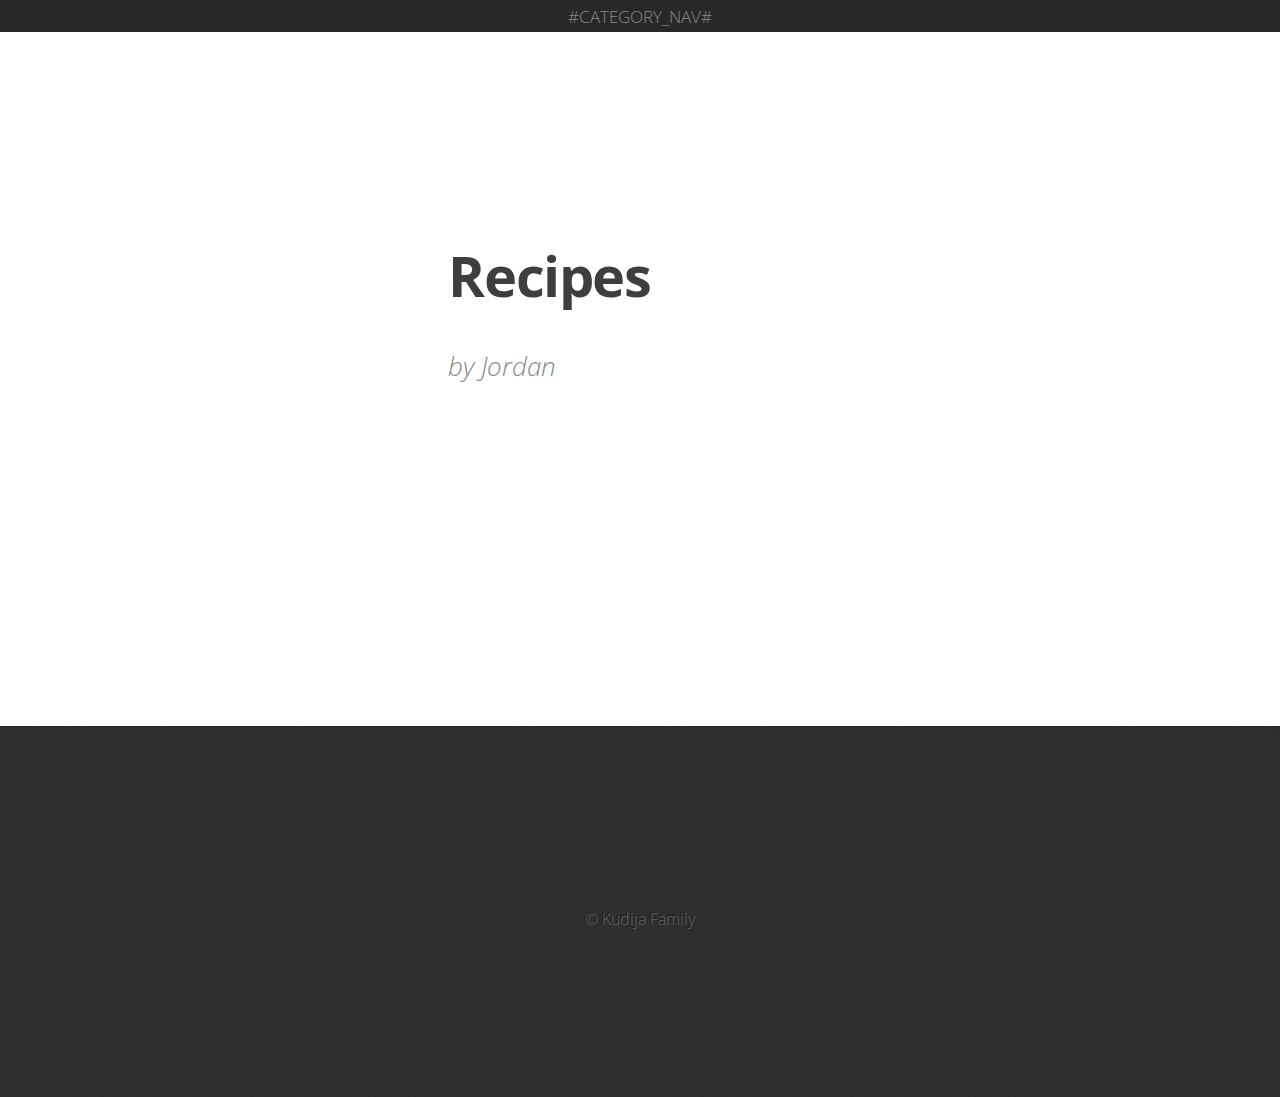
==== commit d1d50960: "update index build" ====
--- a/theme/index.html
+++ b/theme/index.html
@@ -5,346 +5,66 @@
 	Free for personal and commercial use under the CCA 3.0 license (html5up.net/license)
 -->
 <html>
-	<head>
-		<title>Recipes</title>
-		<meta charset="utf-8" />
-		<meta name="viewport" content="width=device-width, initial-scale=1" />
-		<!--[if lte IE 8]><script src="assets/js/ie/html5shiv.js"></script><![endif]-->
-		<link rel="stylesheet" href="assets/css/main.css" />
-		<!--[if lte IE 8]><link rel="stylesheet" href="assets/css/ie8.css" /><![endif]-->
-		<!--[if lte IE 9]><link rel="stylesheet" href="assets/css/ie9.css" /><![endif]-->
-	</head>
-	<body>
+<head>
+	<title>Recipes</title>
+	<meta charset="utf-8" />
+	<meta name="viewport" content="width=device-width, initial-scale=1" />
+	<!--[if lte IE 8]><script src="assets/js/ie/html5shiv.js"></script><![endif]-->
+	<link rel="stylesheet" href="assets/css/main.css" />
+	<!--[if lte IE 8]><link rel="stylesheet" href="assets/css/ie8.css" /><![endif]-->
+	<!--[if lte IE 9]><link rel="stylesheet" href="assets/css/ie9.css" /><![endif]-->
+</head>
+<body>
 
-		<!-- Nav -->
-			<nav id="nav">
-				<ul class="container">
-					<li><a href="#main">Main Dishes</a></li>
-					<li><a href="#desserts">Desserts</a></li>
-					<li><a href="#salads">Salads</a></li>
-					<li><a href="#contact">Easy</a></li>
-				</ul>
-			</nav>
-
-		
-
-		<!-- Work -->
-			<!-- <div class="wrapper style2">
-				<article id="work">
-					<header>
-						<h2>Here's all the stuff I do.</h2>
-						<p>Odio turpis amet sed consequat eget posuere consequat.</p>
-					</header>
-					<div class="container">
-						<div class="row">
-							<div class="4u 12u(mobile)">
-								<section class="box style1">
-									<span class="icon featured fa-comments-o"></span>
-									<h3>Consequat lorem</h3>
-									<p>Ornare nulla proin odio consequat sapien vestibulum ipsum primis sed amet consequat lorem dolore.</p>
-								</section>
-							</div>
-							<div class="4u 12u(mobile)">
-								<section class="box style1">
-									<span class="icon featured fa-camera-retro"></span>
-									<h3>Lorem dolor tempus</h3>
-									<p>Ornare nulla proin odio consequat sapien vestibulum ipsum primis sed amet consequat lorem dolore.</p>
-								</section>
-							</div>
-							<div class="4u 12u(mobile)">
-								<section class="box style1">
-									<span class="icon featured fa-thumbs-o-up"></span>
-									<h3>Feugiat posuere</h3>
-									<p>Ornare nulla proin odio consequat sapien vestibulum ipsum primis sed amet consequat lorem dolore.</p>
-								</section>
-							</div>
-						</div>
-					</div>
-					<footer>
-						<p>Lorem ipsum dolor sit sapien vestibulum ipsum primis?</p>
-						<a href="#portfolio" class="button big scrolly">See some of my recent work</a>
-					</footer>
-				</article>
-			</div> -->
-
-		<!-- Portfolio -->
-			<div class="wrapper style3">
-				<article id="main">
-					<header>
-						<h2>Main Dishes</h2>
-						<!-- <p>Proin odio consequat  sapien vestibulum consequat lorem dolore feugiat lorem ipsum dolore.</p> -->
-					</header>
-					<div class="container">
-						<div class="row">
-							<div class="4u 12u(mobile)">
-								<article class="box style2">
-									<a href="#" class="image featured"><img src="images/pic00.jpg" alt="" /></a>
-									<h3><a href="pesto.html">Pesto cavattapi</a></h3>
-									<p>Inspired by Noodles & Co.</p>
-								</article>
-							</div>
-							<div class="4u 12u(mobile)">
-								<article class="box style2">
-									<a href="#" class="image featured"><img src="images/pic03.jpg" alt="" /></a>
-									<h3><a href="#">Lorem ipsum</a></h3>
-									<p>Ornare nulla proin odio consequat.</p>
-								</article>
-							</div>
-							<div class="4u 12u(mobile)">
-								<article class="box style2">
-									<a href="#" class="image featured"><img src="images/pic02.jpg" alt="" /></a>
-									<h3><a href="#">Lorem ipsum</a></h3>
-									<p>Ornare nulla proin odio consequat.</p>
-								</article>
-							</div>
-						</div>
-						<div class="row">
-							<div class="4u 12u(mobile)">
-								<article class="box style2">
-									<a href="#" class="image featured"><img src="images/pic04.jpg" alt="" /></a>
-									<h3><a href="#">Tempus dolore</a></h3>
-									<p>Ornare nulla proin odio consequat.</p>
-								</article>
-							</div>
-							<div class="4u 12u(mobile)">
-								<article class="box style2">
-									<a href="#" class="image featured"><img src="images/pic05.jpg" alt="" /></a>
-									<h3><a href="#">Feugiat aliquam</a></h3>
-									<p>Ornare nulla proin odio consequat.</p>
-								</article>
-							</div>
-							<div class="4u 12u(mobile)">
-								<article class="box style2">
-									<a href="#" class="image featured"><img src="images/pic06.jpg" alt="" /></a>
-									<h3><a href="#">Sed amet ornare</a></h3>
-									<p>Ornare nulla proin odio consequat.</p>
-								</article>
-							</div>
-						</div>
-					</div>
-					<!-- <footer>
-						<p>Lorem ipsum dolor sit sapien vestibulum ipsum primis?</p>
-						<a href="#contact" class="button big scrolly">Get in touch with me</a>
-					</footer> -->
-				</article>
-			</div>
+	<!-- Nav -->
+	<nav id="nav">
+		<ul class="container">
+			#CATEGORY_NAV#
+		</ul>
+	</nav>
 
 
-			<!-- Portfolio -->
-			<div class="wrapper style3">
-				<article id="desserts">
-					<header>
-						<h2>Desserts</h2>
-						<!-- <p>Proin odio consequat  sapien vestibulum consequat lorem dolore feugiat lorem ipsum dolore.</p> -->
-					</header>
-					<div class="container">
-						<div class="row">
-							<div class="4u 12u(mobile)">
-								<article class="box style2">
-									<a href="#" class="image featured"><img src="images/pic021.jpg" alt="" /></a>
-									<h3><a href="#">Veroeros primis</a></h3>
-									<p>Ornare nulla proin odio consequat.</p>
-								</article>
-							</div>
-							<div class="4u 12u(mobile)">
-								<article class="box style2">
-									<a href="#" class="image featured"><img src="images/pic031.jpg" alt="" /></a>
-									<h3><a href="#">Lorem ipsum</a></h3>
-									<p>Ornare nulla proin odio consequat.</p>
-								</article>
-							</div>
-						</div>
-						<div class="row">
-							<div class="4u 12u(mobile)">
-								<article class="box style2">
-									<a href="#" class="image featured"><img src="images/pic041.jpg" alt="" /></a>
-									<h3><a href="#">Tempus dolore</a></h3>
-									<p>Ornare nulla proin odio consequat.</p>
-								</article>
-							</div>
-							<div class="4u 12u(mobile)">
-								<article class="box style2">
-									<a href="#" class="image featured"><img src="images/pic051.jpg" alt="" /></a>
-									<h3><a href="#">Feugiat aliquam</a></h3>
-									<p>Ornare nulla proin odio consequat.</p>
-								</article>
-							</div>
-							<div class="4u 12u(mobile)">
-								<article class="box style2">
-									<a href="#" class="image featured"><img src="images/pic061.jpg" alt="" /></a>
-									<h3><a href="#">Sed amet ornare</a></h3>
-									<p>Ornare nulla proin odio consequat.</p>
-								</article>
-							</div>
-						</div>
-					</div>
-					<!-- <footer>
-						<p>Lorem ipsum dolor sit sapien vestibulum ipsum primis?</p>
-						<a href="#contact" class="button big scrolly">Get in touch with me</a>
-					</footer> -->
-				</article>
-			</div>
+#CATEGORIES#
 
 
-			<!-- Portfolio -->
-			<div class="wrapper style3">
-				<article id="salads">
+	<!-- Home -->
+	<div class="wrapper style1 first">
+		<article class="container" id="top">
+			<div class="row">
+				<div class="4u 12u(mobile)">
+					<span class="image fit"><img src="images/avatar.png" alt="" /></span>
+				</div>
+				<div class="8u 12u(mobile)">
 					<header>
-						<h2>Salads</h2>
-						<!-- <p>Proin odio consequat  sapien vestibulum consequat lorem dolore feugiat lorem ipsum dolore.</p> -->
+						<h1><strong>Recipes</strong></h1>
 					</header>
-					<div class="container">
-						<div class="row">
-							<div class="4u 12u(mobile)">
-								<article class="box style2">
-									<a href="#" class="image featured"><img src="images/pic022.jpg" alt="" /></a>
-									<h3><a href="#">Veroeros primis</a></h3>
-									<p>Ornare nulla proin odio consequat.</p>
-								</article>
-							</div>
-							<div class="4u 12u(mobile)">
-								<article class="box style2">
-									<a href="#" class="image featured"><img src="images/pic032.jpg" alt="" /></a>
-									<h3><a href="#">Lorem ipsum</a></h3>
-									<p>Ornare nulla proin odio consequat.</p>
-								</article>
-							</div>
-						</div>
-						<div class="row">
-							<div class="4u 12u(mobile)">
-								<article class="box style2">
-									<a href="#" class="image featured"><img src="images/pic042.jpg" alt="" /></a>
-									<h3><a href="#">Tempus dolore</a></h3>
-									<p>Ornare nulla proin odio consequat.</p>
-								</article>
-							</div>
-							<div class="4u 12u(mobile)">
-								<article class="box style2">
-									<a href="#" class="image featured"><img src="images/pic052.jpg" alt="" /></a>
-									<h3><a href="#">Feugiat aliquam</a></h3>
-									<p>Ornare nulla proin odio consequat.</p>
-								</article>
-							</div>
-							<div class="4u 12u(mobile)">
-								<article class="box style2">
-									<a href="#" class="image featured"><img src="images/pic062.jpg" alt="" /></a>
-									<h3><a href="#">Sed amet ornare</a></h3>
-									<p>Ornare nulla proin odio consequat.</p>
-								</article>
-							</div>
-						</div>
-					</div>
-					<!-- <footer>
-						<p>Lorem ipsum dolor sit sapien vestibulum ipsum primis?</p>
-						<a href="#contact" class="button big scrolly">Get in touch with me</a>
-					</footer> -->
-				</article>
+					<p><i>by Jordan</i></p>
+
+				</div>
 			</div>
+		</article>
+	</div>
 
-			<!-- Home -->
-			<div class="wrapper style1 first">
-				<article class="container" id="top">
-					<div class="row">
-						<div class="4u 12u(mobile)">
-							<span class="image fit"><img src="images/avatar.png" alt="" /></span>
-						</div>
-						<div class="8u 12u(mobile)">
-							<header>
-								<h1><strong>Recipes</strong></h1>
-							</header>
-							<p><i>by Jordan</i></p>
+	<!-- Contact -->
+	<div class="wrapper style4">
+		<article id="contact" class="container 75%">
 
-						</div>
-					</div>
-				</article>
-			</div>
+			<footer>
+				<ul id="copyright">
+					<li>&copy; Kudija Family</li>
+				</ul>
+			</footer>
+		</article>
+	</div>
 
-		<!-- Contact -->
-			<div class="wrapper style4">
-				<article id="contact" class="container 75%">
-					<!-- <header>
-						<h2>Have me make stuff for you.</h2>
-						<p>Ornare nulla proin odio consequat sapien vestibulum ipsum sed lorem.</p>
-					</header>
-					<div>
-						<div class="row">
-							<div class="12u">
-								<form method="post" action="#">
-									<div>
-										<div class="row">
-											<div class="6u 12u(mobile)">
-												<input type="text" name="name" id="name" placeholder="Name" />
-											</div>
-											<div class="6u 12u(mobile)">
-												<input type="text" name="email" id="email" placeholder="Email" />
-											</div>
-										</div>
-										<div class="row">
-											<div class="12u">
-												<input type="text" name="subject" id="subject" placeholder="Subject" />
-											</div>
-										</div>
-										<div class="row">
-											<div class="12u">
-												<textarea name="message" id="message" placeholder="Message"></textarea>
-											</div>
-										</div>
-										<div class="row 200%">
-											<div class="12u">
-												<ul class="actions">
-													<li><input type="submit" value="Send Message" /></li>
-													<li><input type="reset" value="Clear Form" class="alt" /></li>
-												</ul>
-											</div>
-										</div>
-									</div>
-								</form>
-							</div>
-						</div>
-						<div class="row">
-							<div class="12u">
-								<hr />
-								<h3>Find me on ...</h3>
-								<ul class="social">
-									<li><a href="#" class="icon fa-twitter"><span class="label">Twitter</span></a></li>
-									<li><a href="#" class="icon fa-facebook"><span class="label">Facebook</span></a></li>
-									<li><a href="#" class="icon fa-dribbble"><span class="label">Dribbble</span></a></li>
-									<li><a href="#" class="icon fa-linkedin"><span class="label">LinkedIn</span></a></li>
-									<li><a href="#" class="icon fa-tumblr"><span class="label">Tumblr</span></a></li>
-									<li><a href="#" class="icon fa-google-plus"><span class="label">Google+</span></a></li>
-									<li><a href="#" class="icon fa-github"><span class="label">Github</span></a></li>
-									
-									<li><a href="#" class="icon fa-rss"><span>RSS</span></a></li>
-									<li><a href="#" class="icon fa-instagram"><span>Instagram</span></a></li>
-									<li><a href="#" class="icon fa-foursquare"><span>Foursquare</span></a></li>
-									<li><a href="#" class="icon fa-skype"><span>Skype</span></a></li>
-									<li><a href="#" class="icon fa-soundcloud"><span>Soundcloud</span></a></li>
-									<li><a href="#" class="icon fa-youtube"><span>YouTube</span></a></li>
-									<li><a href="#" class="icon fa-blogger"><span>Blogger</span></a></li>
-									<li><a href="#" class="icon fa-flickr"><span>Flickr</span></a></li>
-									<li><a href="#" class="icon fa-vimeo"><span>Vimeo</span></a></li>
-									
-								</ul>
-								<hr />
-							</div>
-						</div>
-					</div> -->
-					<footer>
-						<ul id="copyright">
-							<li>&copy; Untitled. All rights reserved.</li><li>Design: <a href="http://html5up.net">HTML5 UP</a></li>
-						</ul>
-					</footer>
-				</article>
-			</div>
+	<!-- Scripts -->
+	<script src="assets/js/jquery.min.js"></script>
+	<script src="assets/js/jquery.scrolly.min.js"></script>
+	<script src="assets/js/skel.min.js"></script>
+	<script src="assets/js/skel-viewport.min.js"></script>
+	<script src="assets/js/util.js"></script>
+	<!--[if lte IE 8]><script src="assets/js/ie/respond.min.js"></script><![endif]-->
+	<script src="assets/js/main.js"></script>
 
-		<!-- Scripts -->
-			<script src="assets/js/jquery.min.js"></script>
-			<script src="assets/js/jquery.scrolly.min.js"></script>
-			<script src="assets/js/skel.min.js"></script>
-			<script src="assets/js/skel-viewport.min.js"></script>
-			<script src="assets/js/util.js"></script>
-			<!--[if lte IE 8]><script src="assets/js/ie/respond.min.js"></script><![endif]-->
-			<script src="assets/js/main.js"></script>
-
-	</body>
+</body>
 </html>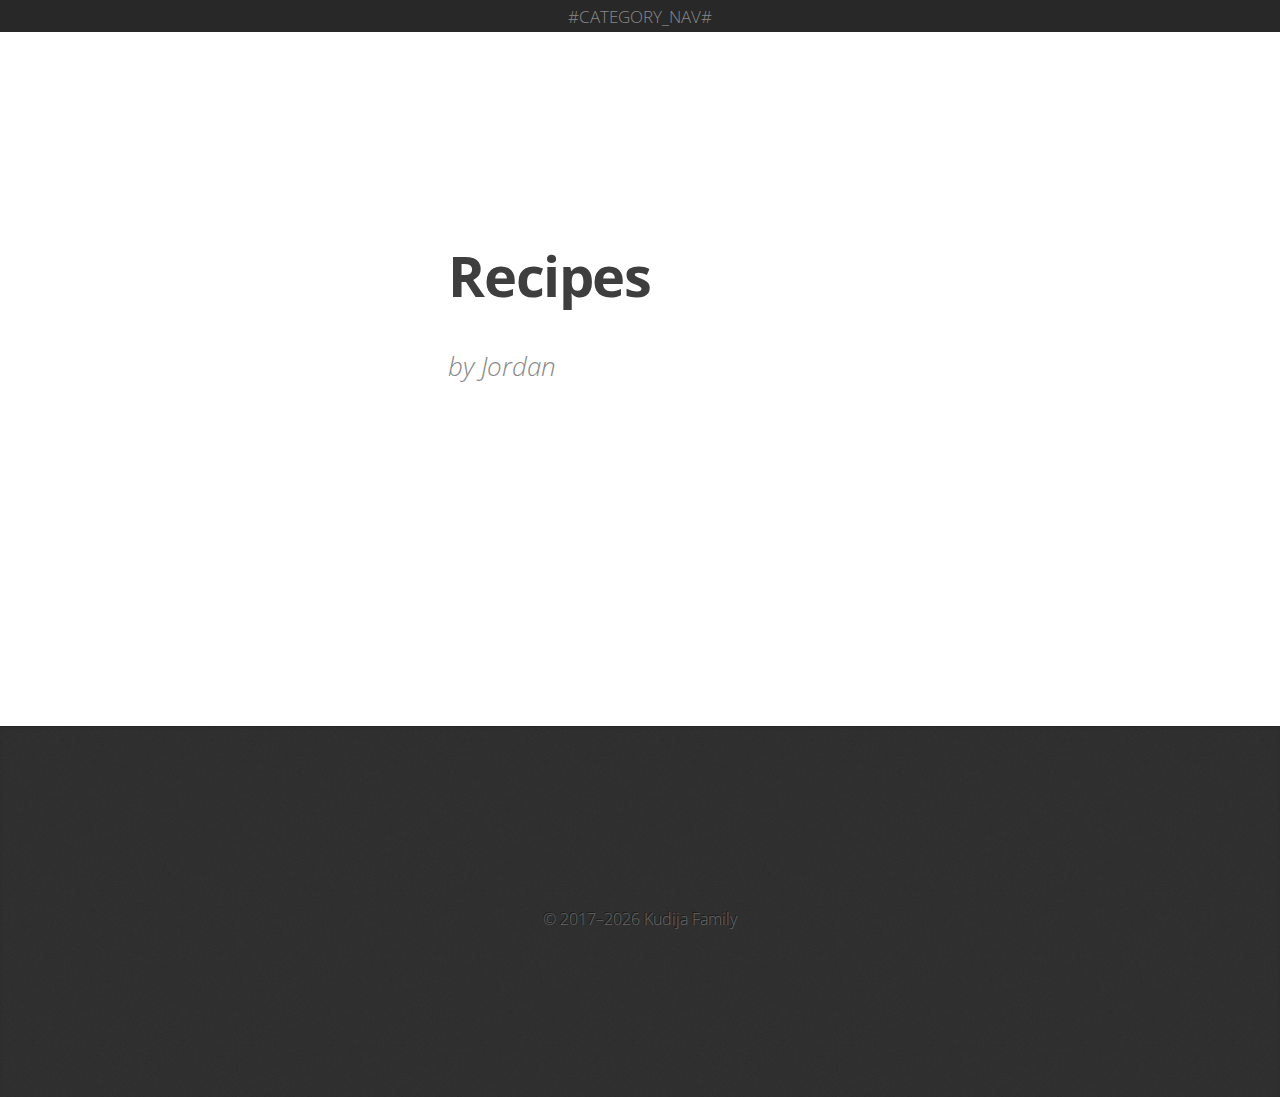
==== commit 4c4305f3: "update footer" ====
--- a/theme/index.html
+++ b/theme/index.html
@@ -24,7 +24,7 @@
 	</nav>
 
 
-#CATEGORIES#
+	#CATEGORIES#
 
 
 	<!-- Home -->
@@ -51,20 +51,20 @@
 
 			<footer>
 				<ul id="copyright">
-					<li>&copy; Kudija Family</li>
+					<li>&copy; 2017<script>new Date().getFullYear()>2017&&document.write("–"+new Date().getFullYear());</script> Kudija Family</li>
 				</ul>
-			</footer>
-		</article>
-	</div>
+				</footer>
+			</article>
+		</div>
 
-	<!-- Scripts -->
-	<script src="assets/js/jquery.min.js"></script>
-	<script src="assets/js/jquery.scrolly.min.js"></script>
-	<script src="assets/js/skel.min.js"></script>
-	<script src="assets/js/skel-viewport.min.js"></script>
-	<script src="assets/js/util.js"></script>
-	<!--[if lte IE 8]><script src="assets/js/ie/respond.min.js"></script><![endif]-->
-	<script src="assets/js/main.js"></script>
+		<!-- Scripts -->
+		<script src="assets/js/jquery.min.js"></script>
+		<script src="assets/js/jquery.scrolly.min.js"></script>
+		<script src="assets/js/skel.min.js"></script>
+		<script src="assets/js/skel-viewport.min.js"></script>
+		<script src="assets/js/util.js"></script>
+		<!--[if lte IE 8]><script src="assets/js/ie/respond.min.js"></script><![endif]-->
+		<script src="assets/js/main.js"></script>
 
-</body>
-</html>+	</body>
+	</html>--- a/theme/assets/css/main.css
+++ b/theme/assets/css/main.css
@@ -13,9 +13,13 @@
 		margin: 0;
 		padding: 0;
 		border: 0;
-		font-size: 100%;
+		font-size: 200%;
 		font: inherit;
 		vertical-align: baseline;
+	}
+
+	p {
+		font-size: 200%;
 	}
 
 	article, aside, details, figcaption, figure, footer, header, hgroup, menu, nav, section {
